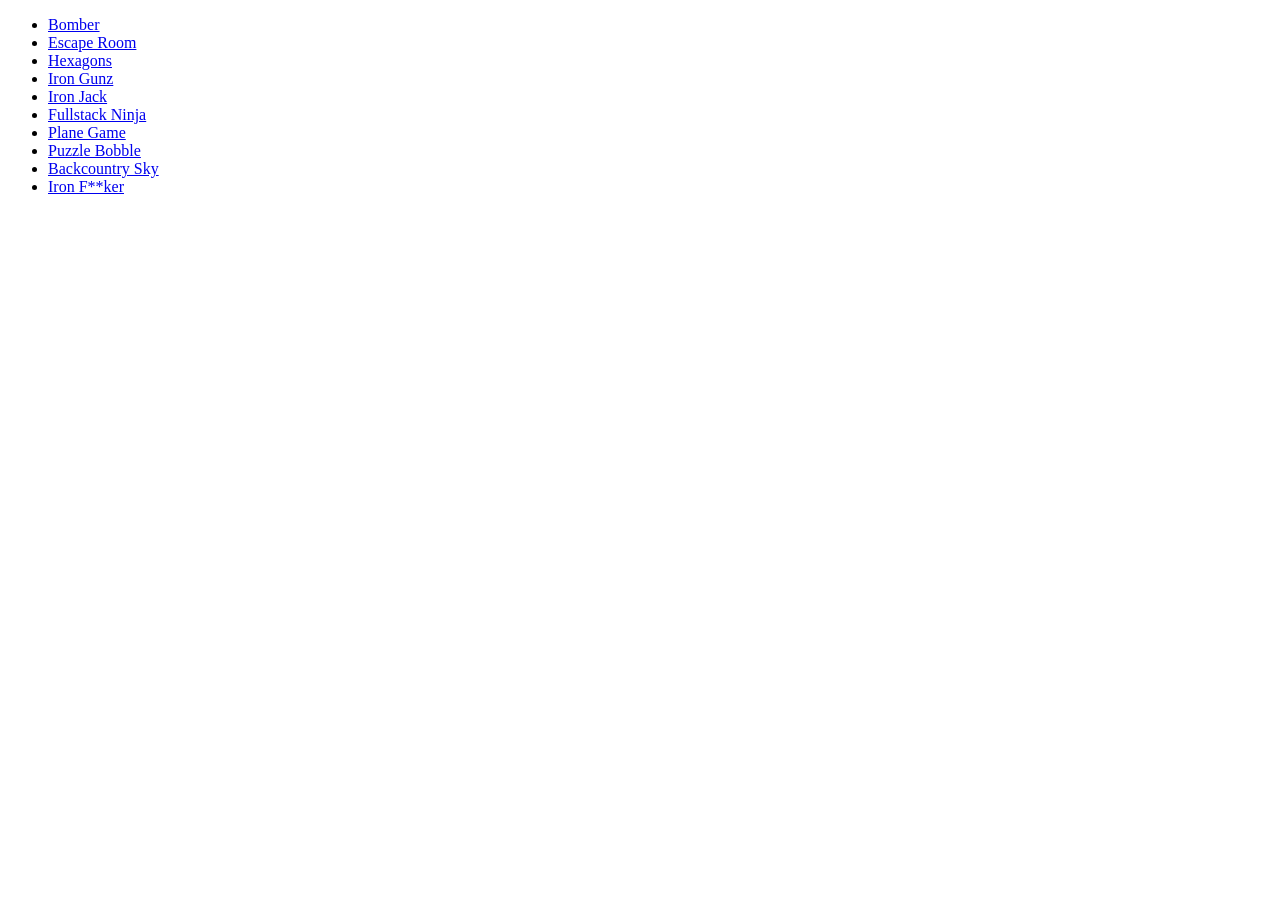
==== index.html @ 2a0bc62e "ironfu added" ====
<!DOCTYPE html>
<html lang="en">
<head>
    <meta charset="UTF-8">
    <meta name="viewport" content="width=device-width, initial-scale=1.0">
    <meta http-equiv="X-UA-Compatible" content="ie=edge">
    <link rel="stylesheet" href="styles.css">
    <title>Iron Games</title>
</head>
<body>
    <div class="container">
        <ul>
            <li><a href="/bomber/index.html">Bomber</a></li>
            <li><a href="escape-room/index.html">Escape Room</a></li>
            <li><a href="hex/index.html">Hexagons</a></li>
            <li><a href="iron-gunz/index.html">Iron Gunz</a></li>
            <li><a href="iron-jack/index.html">Iron Jack</a></li>
            <li><a href="ninja/index.html">Fullstack Ninja</a></li>
            <li><a href="plane-game/index.html">Plane Game</a></li>
            <li><a href="puzzle-bobble/index.html">Puzzle Bobble</a></li>
            <li><a href="sky/index.html">Backcountry Sky</a></li>
            <li><a href="ironfucker/index.html">Iron F**ker</a></li>
        </ul>
    </div>
</body>
</html>
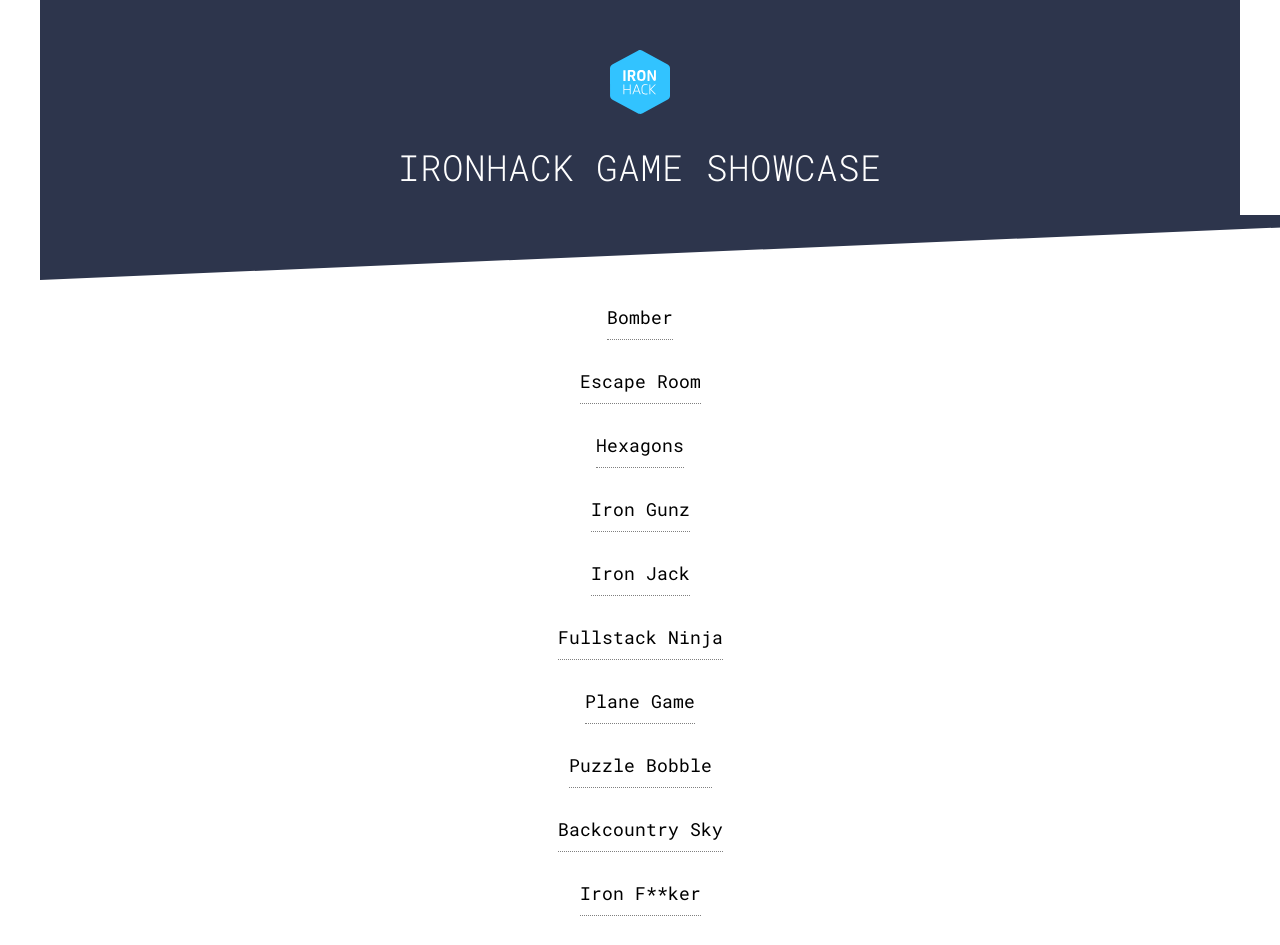
==== commit da3f66b7: "styles" ====
--- a/index.html
+++ b/index.html
@@ -5,12 +5,17 @@
     <meta name="viewport" content="width=device-width, initial-scale=1.0">
     <meta http-equiv="X-UA-Compatible" content="ie=edge">
     <link rel="stylesheet" href="styles.css">
+    <link href="https://fonts.googleapis.com/css?family=Roboto+Mono:300,400" rel="stylesheet">
     <title>Iron Games</title>
 </head>
 <body>
     <div class="container">
+        <div class="logo">
+            <img src="img/logo.svg" alt="logo ironhack">
+            <h1>Ironhack game showcase</h1>
+        </div>
         <ul>
-            <li><a href="/bomber/index.html">Bomber</a></li>
+            <li><a href="bomber/index.html">Bomber</a></li>
             <li><a href="escape-room/index.html">Escape Room</a></li>
             <li><a href="hex/index.html">Hexagons</a></li>
             <li><a href="iron-gunz/index.html">Iron Gunz</a></li>
--- a/styles.css
+++ b/styles.css
@@ -0,0 +1,58 @@
+body {
+    font-family: 'Roboto Mono', monospace;
+    font-size: 18px;
+    color: black;
+    padding: 0;
+    margin: 0;
+}
+.container {
+    width: 1200px;
+    max-width: 100%;
+    margin: 0 auto;
+    box-sizing: border-box;
+}
+
+.logo {
+    padding: 50px 0 10px;
+    text-align: center;
+    background: #2d354c;
+    position: relative;
+}
+
+.logo:after {
+    content: "";
+    position: absolute;
+    width: 100vw;
+    border-bottom: 65px solid transparent;
+    border-left: 120vw solid #2d354c;
+    left: 0;
+
+}
+
+h1 {
+    text-transform: uppercase;
+    font-weight: 300;
+    color: white;
+}
+
+ul {
+    list-style: none;
+    text-align: center;
+    margin: 80px 0 0;
+    padding: 0;
+}
+
+li {
+    margin-bottom: 40px;
+}
+
+a {
+    text-decoration: none;
+    color: black;
+    border-bottom: 1px dotted grey;
+    padding-bottom: 10px;
+}
+
+a:hover {
+    color: #32c3ff;
+}
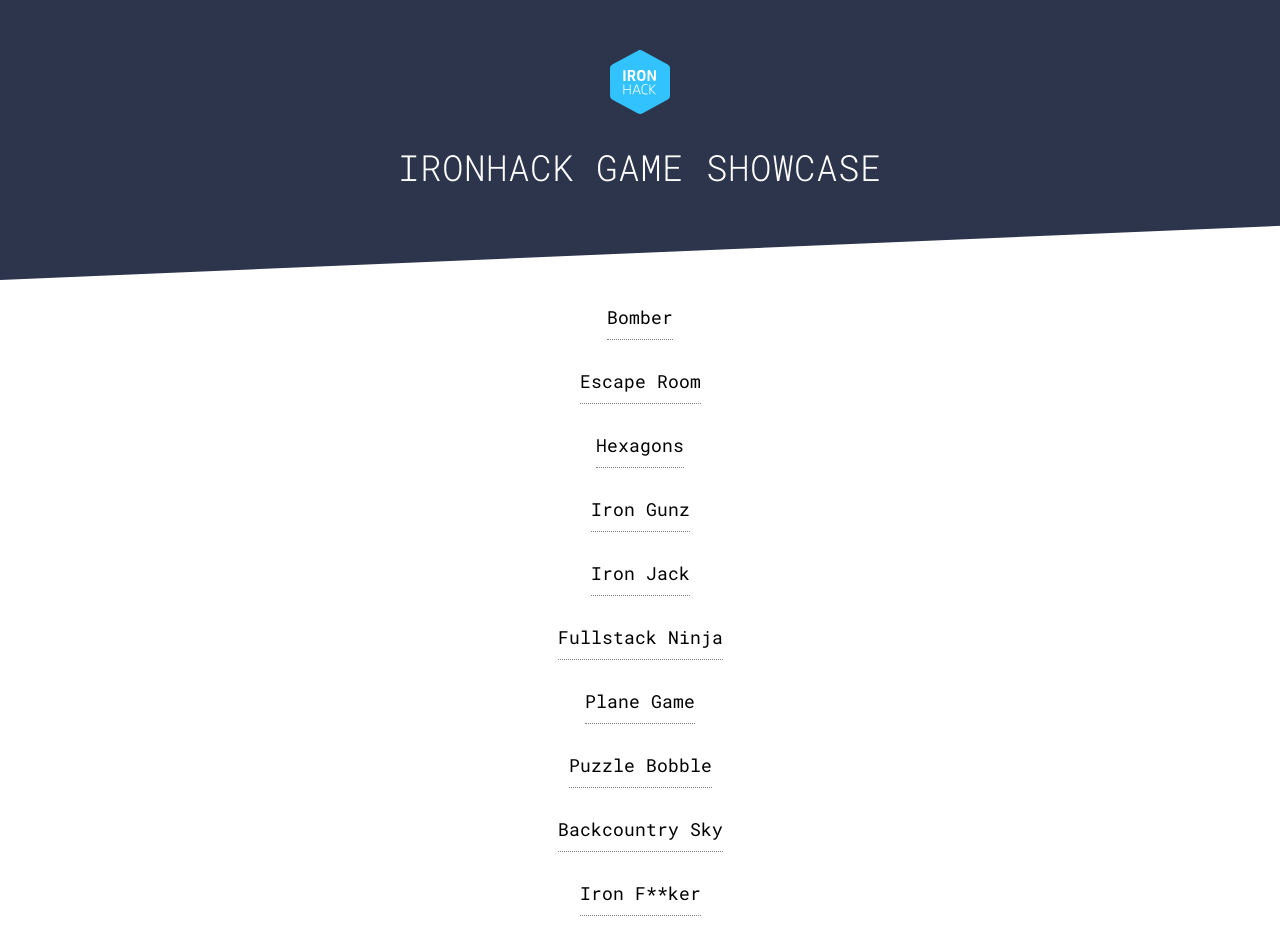
==== commit b3001e35: "styles" ====
--- a/index.html
+++ b/index.html
@@ -9,11 +9,11 @@
     <title>Iron Games</title>
 </head>
 <body>
+    <div class="logo">
+        <img src="img/logo.svg" alt="logo ironhack">
+        <h1>Ironhack game showcase</h1>
+    </div>
     <div class="container">
-        <div class="logo">
-            <img src="img/logo.svg" alt="logo ironhack">
-            <h1>Ironhack game showcase</h1>
-        </div>
         <ul>
             <li><a href="bomber/index.html">Bomber</a></li>
             <li><a href="escape-room/index.html">Escape Room</a></li>
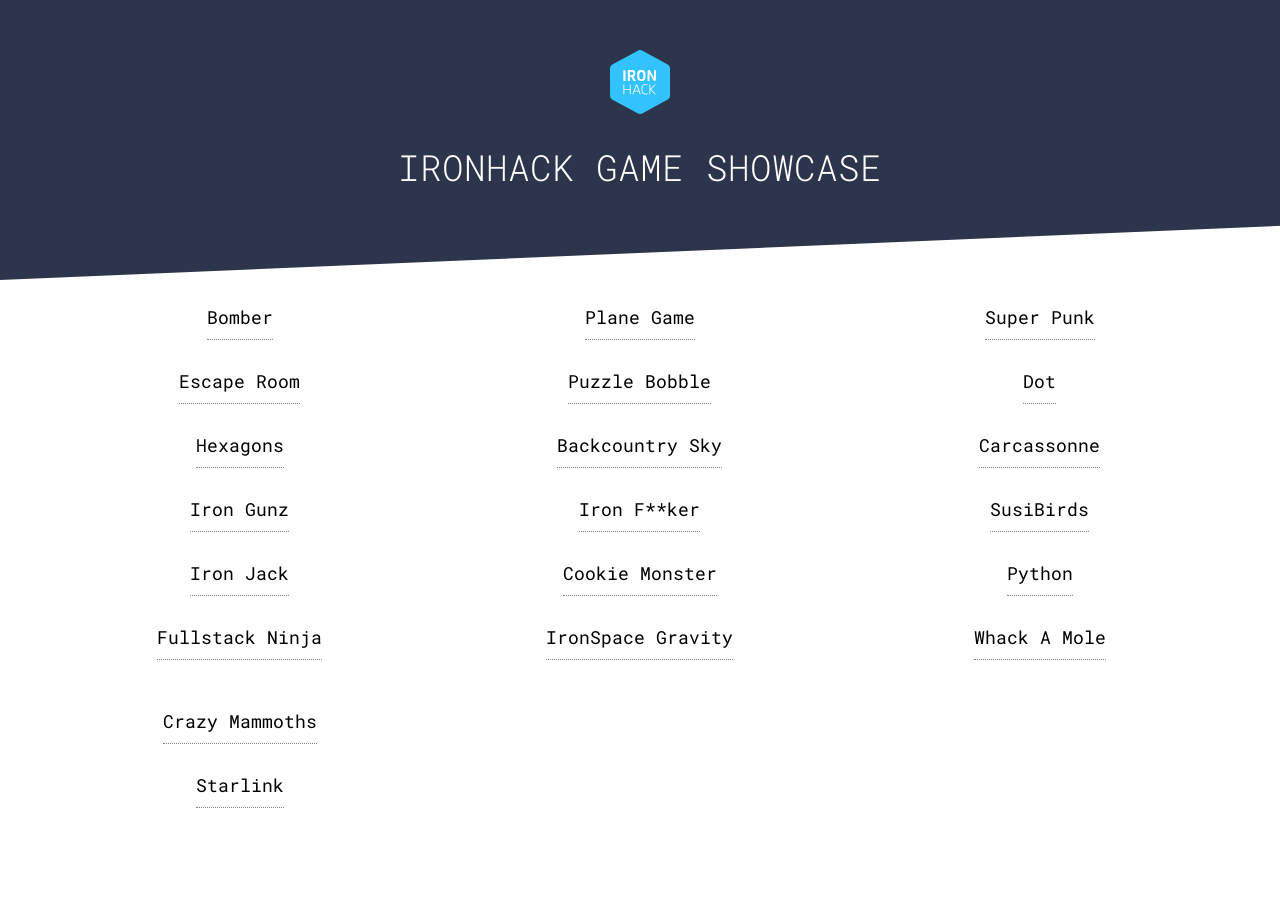
==== commit 3223ddf9: "more games" ====
--- a/index.html
+++ b/index.html
@@ -21,10 +21,26 @@
             <li><a href="iron-gunz/index.html">Iron Gunz</a></li>
             <li><a href="iron-jack/index.html">Iron Jack</a></li>
             <li><a href="ninja/index.html">Fullstack Ninja</a></li>
+        </ul>
+        <ul>
             <li><a href="plane-game/index.html">Plane Game</a></li>
             <li><a href="puzzle-bobble/index.html">Puzzle Bobble</a></li>
             <li><a href="sky/index.html">Backcountry Sky</a></li>
             <li><a href="ironfucker/index.html">Iron F**ker</a></li>
+            <li><a href="cookie-monster/index.html">Cookie Monster</a></li>
+            <li><a href="gravity/index.html">IronSpace Gravity</a></li>
+        </ul>
+        <ul>
+            <li><a href="super-punk/index.html">Super Punk</a></li>
+            <li><a href="dot/index.html">Dot</a></li>
+            <li><a href="carcassonne/index.html">Carcassonne</a></li>
+            <li><a href="susibirds/index.html">SusiBirds</a></li>
+            <li><a href="python/index.html">Python</a></li>
+            <li><a href="whack-a-mole/index.html">Whack A Mole</a></li>
+        </ul>
+        <ul>
+            <li><a href="mammoths/index.html">Crazy Mammoths</a></li>
+            <li><a href="starlink/index.html">Starlink</a></li>
         </ul>
     </div>
 </body>
--- a/styles.css
+++ b/styles.css
@@ -5,15 +5,10 @@
     padding: 0;
     margin: 0;
 }
-.container {
-    width: 1200px;
-    max-width: 100%;
-    margin: 0 auto;
-    box-sizing: border-box;
-}
 
 .logo {
     padding: 50px 0 10px;
+    margin-bottom: 80px;
     text-align: center;
     background: #2d354c;
     position: relative;
@@ -26,7 +21,6 @@
     border-bottom: 65px solid transparent;
     border-left: 120vw solid #2d354c;
     left: 0;
-
 }
 
 h1 {
@@ -35,10 +29,20 @@
     color: white;
 }
 
+.container {
+    width: 1200px;
+    max-width: 100%;
+    margin: 0 auto;
+    box-sizing: border-box;
+    display: flex;
+    flex-wrap: wrap;
+}
+
 ul {
+    width: 33.33%;
     list-style: none;
     text-align: center;
-    margin: 80px 0 0;
+    margin: 0 0 20px;
     padding: 0;
 }
 
@@ -55,4 +59,16 @@
 
 a:hover {
     color: #32c3ff;
+}
+
+@media screen and (max-width:1199px) {
+    ul {
+        width: 50%;
+    }
+}
+
+@media screen and (max-width:767px) {
+    ul {
+        width: 100%;
+    }
 }
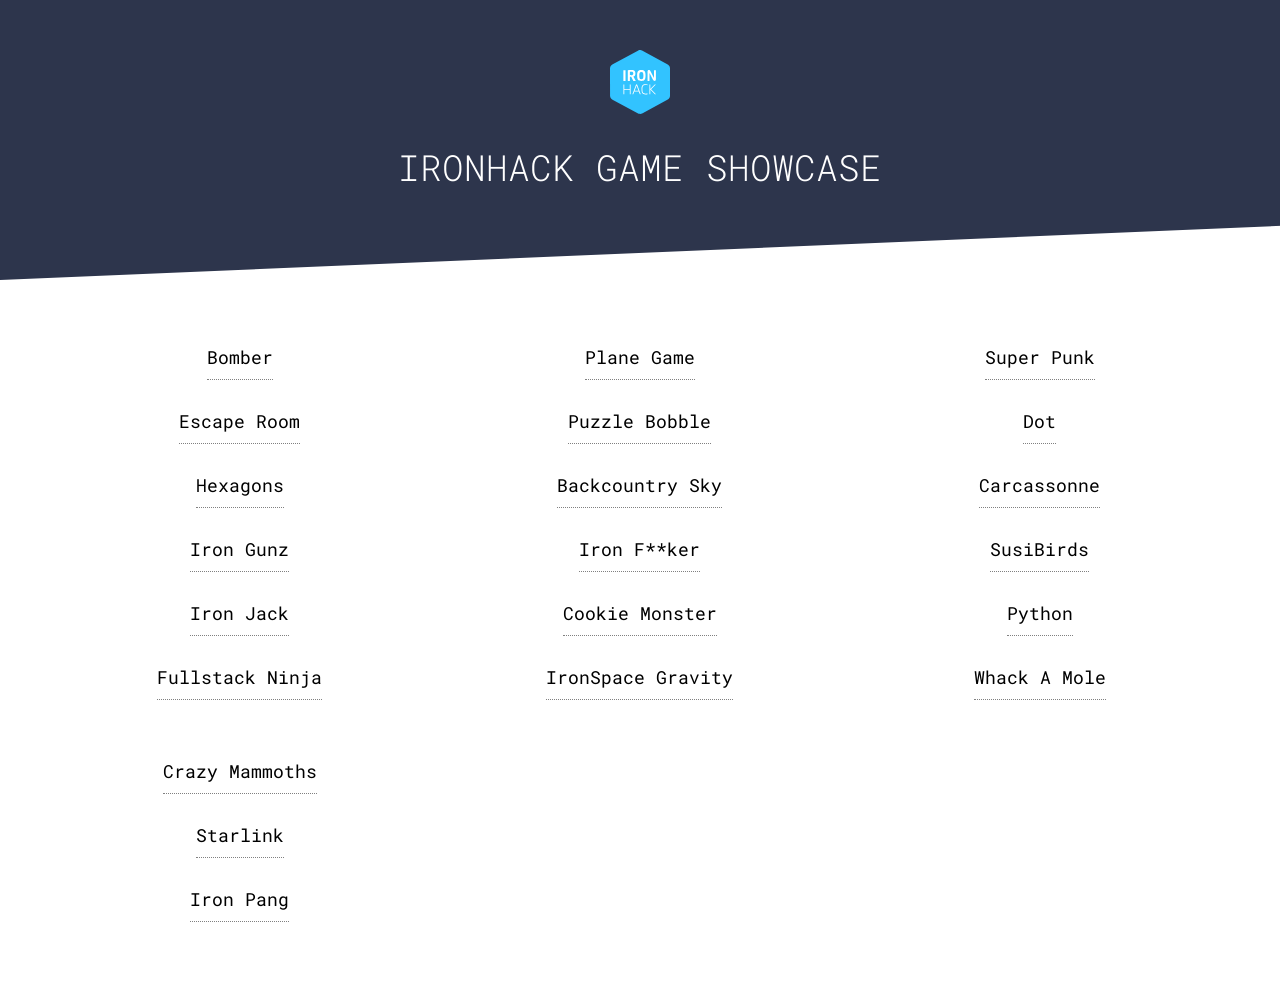
==== commit 94c8ad24: "pang" ====
--- a/index.html
+++ b/index.html
@@ -23,24 +23,25 @@
             <li><a href="ninja/index.html">Fullstack Ninja</a></li>
         </ul>
         <ul>
-            <li><a href="plane-game/index.html">Plane Game</a></li>
-            <li><a href="puzzle-bobble/index.html">Puzzle Bobble</a></li>
-            <li><a href="sky/index.html">Backcountry Sky</a></li>
-            <li><a href="ironfucker/index.html">Iron F**ker</a></li>
-            <li><a href="cookie-monster/index.html">Cookie Monster</a></li>
-            <li><a href="gravity/index.html">IronSpace Gravity</a></li>
+            <li><a target="_blank" href="plane-game/index.html">Plane Game</a></li>
+            <li><a target="_blank" href="puzzle-bobble/index.html">Puzzle Bobble</a></li>
+            <li><a target="_blank" href="sky/index.html">Backcountry Sky</a></li>
+            <li><a target="_blank" href="ironfucker/index.html">Iron F**ker</a></li>
+            <li><a target="_blank" href="cookie-monster/index.html">Cookie Monster</a></li>
+            <li><a target="_blank" href="gravity/index.html">IronSpace Gravity</a></li>
         </ul>
         <ul>
-            <li><a href="super-punk/index.html">Super Punk</a></li>
-            <li><a href="dot/index.html">Dot</a></li>
-            <li><a href="carcassonne/index.html">Carcassonne</a></li>
-            <li><a href="susibirds/index.html">SusiBirds</a></li>
-            <li><a href="python/index.html">Python</a></li>
-            <li><a href="whack-a-mole/index.html">Whack A Mole</a></li>
+            <li><a target="_blank" href="super-punk/index.html">Super Punk</a></li>
+            <li><a target="_blank" href="dot/index.html">Dot</a></li>
+            <li><a target="_blank" href="carcassonne/index.html">Carcassonne</a></li>
+            <li><a target="_blank" href="susibirds/index.html">SusiBirds</a></li>
+            <li><a target="_blank" href="python/index.html">Python</a></li>
+            <li><a target="_blank" href="whack-a-mole/index.html">Whack A Mole</a></li>
         </ul>
         <ul>
-            <li><a href="mammoths/index.html">Crazy Mammoths</a></li>
-            <li><a href="starlink/index.html">Starlink</a></li>
+            <li><a target="_blank" href="mammoths/index.html">Crazy Mammoths</a></li>
+            <li><a target="_blank" href="starlink/index.html">Starlink</a></li>
+            <li><a target="_blank" href="iron-pang/index.html">Iron Pang</a></li>
         </ul>
     </div>
 </body>
--- a/styles.css
+++ b/styles.css
@@ -8,7 +8,7 @@
 
 .logo {
     padding: 50px 0 10px;
-    margin-bottom: 80px;
+    margin-bottom: 120px;
     text-align: center;
     background: #2d354c;
     position: relative;
@@ -42,7 +42,7 @@
     width: 33.33%;
     list-style: none;
     text-align: center;
-    margin: 0 0 20px;
+    margin: 0 0 30px;
     padding: 0;
 }
 
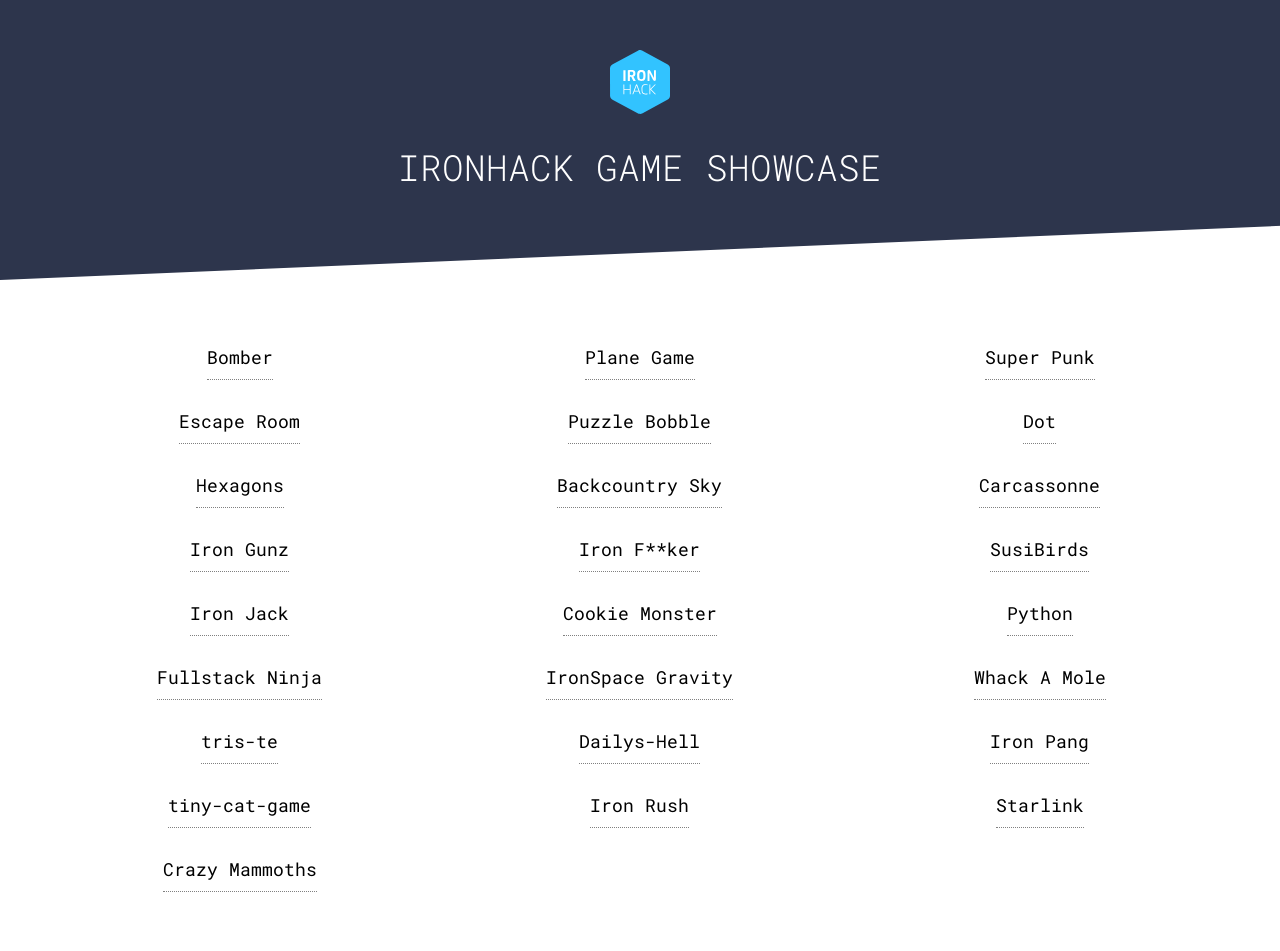
==== commit f8d4d83e: "add game bootcamp 06/18" ====
--- a/index.html
+++ b/index.html
@@ -21,6 +21,9 @@
             <li><a href="iron-gunz/index.html">Iron Gunz</a></li>
             <li><a href="iron-jack/index.html">Iron Jack</a></li>
             <li><a href="ninja/index.html">Fullstack Ninja</a></li>
+            <li><a href="tris-te/index.html">tris-te</a></li>
+            <li><a href="tiny-cat-game/index.html">tiny-cat-game</a></li>
+            <li><a target="_blank" href="mammoths/index.html">Crazy Mammoths</a></li>
         </ul>
         <ul>
             <li><a target="_blank" href="plane-game/index.html">Plane Game</a></li>
@@ -29,6 +32,8 @@
             <li><a target="_blank" href="ironfucker/index.html">Iron F**ker</a></li>
             <li><a target="_blank" href="cookie-monster/index.html">Cookie Monster</a></li>
             <li><a target="_blank" href="gravity/index.html">IronSpace Gravity</a></li>
+            <li><a target="_blank" href="Dailys-Hell/index.html">Dailys-Hell</a></li>
+            <li><a target="_blank" href="iron-Rush/index.html">Iron Rush</a></li>
         </ul>
         <ul>
             <li><a target="_blank" href="super-punk/index.html">Super Punk</a></li>
@@ -37,11 +42,8 @@
             <li><a target="_blank" href="susibirds/index.html">SusiBirds</a></li>
             <li><a target="_blank" href="python/index.html">Python</a></li>
             <li><a target="_blank" href="whack-a-mole/index.html">Whack A Mole</a></li>
-        </ul>
-        <ul>
-            <li><a target="_blank" href="mammoths/index.html">Crazy Mammoths</a></li>
+            <li><a target="_blank" href="iron-pang/index.html">Iron Pang</a></li>
             <li><a target="_blank" href="starlink/index.html">Starlink</a></li>
-            <li><a target="_blank" href="iron-pang/index.html">Iron Pang</a></li>
         </ul>
     </div>
 </body>
